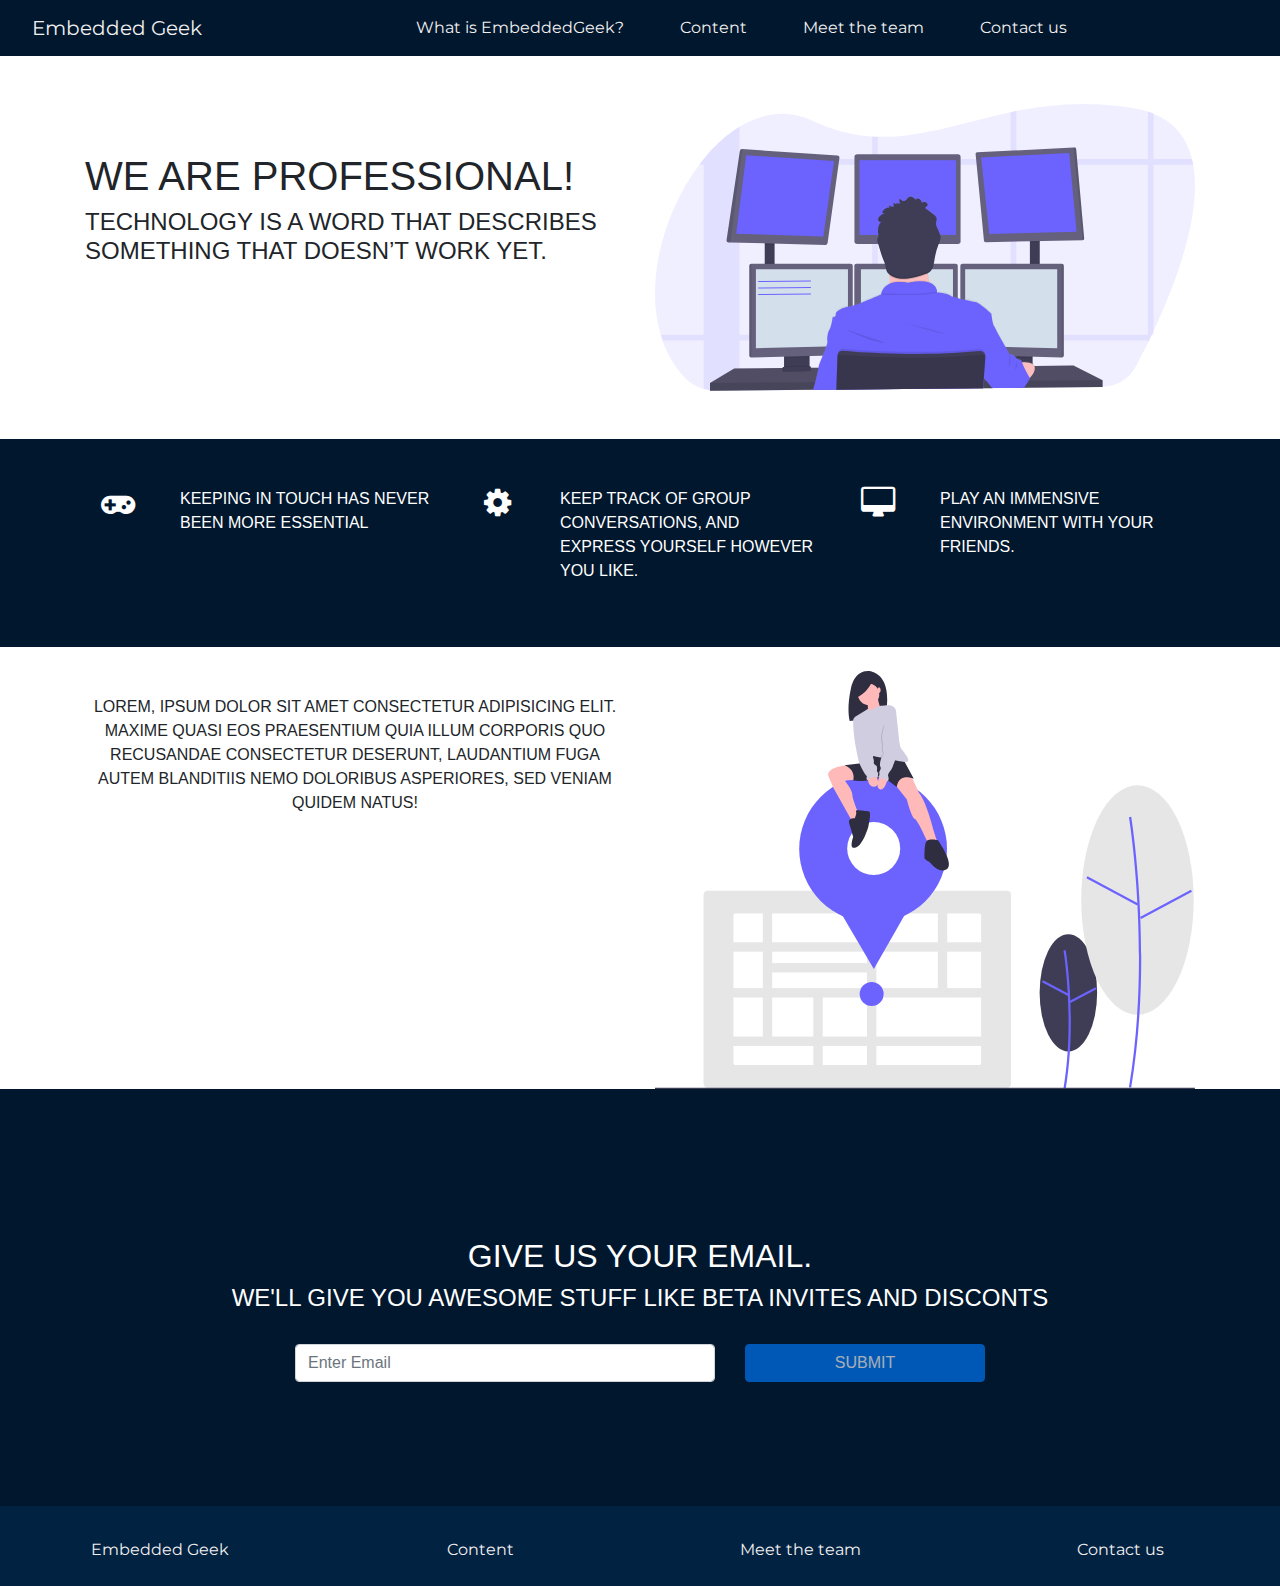
==== index.html @ c986fa8a "first commit" ====
<!DOCTYPE html>

<html lang="en">
    <head>
        <meta charset="UTF-8">
        <meta name="viewport" content="width=device-width, initial-scale=1.0">
        <meta http-equiv="X-UA-Compatible" content="ie=edge">
        <link rel="stylesheet" href="https://stackpath.bootstrapcdn.com/bootstrap/4.4.1/css/bootstrap.min.css" integrity="sha384-Vkoo8x4CGsO3+Hhxv8T/Q5PaXtkKtu6ug5TOeNV6gBiFeWPGFN9MuhOf23Q9Ifjh" crossorigin="anonymous">
        <link rel="stylesheet" href="//maxcdn.bootstrapcdn.com/font-awesome/4.7.0/css/font-awesome.min.css">
        <link href="css/styles.css" rel="stylesheet">
        <title>Embedded Geek</title>
    </head>
    <body>
        <!-- Navbar -->
        <header>
            <nav class="nav_links navbar navbar-expand-lg">
                <a class="navbar-brand pl-3" href="/index.html">Embedded Geek</a>
                <button class="navbar-toggler bg-footer navbar-dark" type="button" data-toggle="collapse" data-target="#ContentMenu">
                    <span class="navbar-toggler-icon"></span>
                </button>
                <div class="collapse navbar-collapse justify-content-center" id="ContentMenu">
                    <ul class="navbar-nav">
                        <li class="nav-item"><a class="nav-link" href="#">What is EmbeddedGeek?</a></li>
                        <li class="nav-item"><a class="nav-link" href="/pages/content.html">Content</a></li>
                        <li class="nav-item"><a class="nav-link" href="/pages/meet.html">Meet the team</a></li>
                        <li class="nav-item"><a class="nav-link" href="/pages/contact.html">Contact us</a></li>
                    </ul>
                </div>
            </nav>
        </header>
        <!-- 1st section -->
        <div class="container">
            <div class="row pb-lg-5 pt-5">
                <div class="col-md-6 col-sm-12 pt-5">
                    <h1 class="text-uppercase text-center text-md-left">We are professional!</h1>
                    <h4 class="text-uppercase text-center text-md-left">Technology is a word that describes something that doesn’t work yet.</h4>
                </div>
                <div class="col-md-6 col-sm-12 text-center">
                    <img src="/img/undraw_programming_2svr.svg" class="hero-img mt-5 mt-md-0">
                </div>
            </div>
        </div>
        <!-- columns -->
        <div class="option bg-essential pt-5 pb-5 mt-0 mb-0 text-white">
            <div class="container">
                <div class="row">
                    <div class="col-sm-12 col-md-1 text-center mb-3">
                        <i class="fa fa-gamepad fa-2x"></i>
                    </div>
                    <div class="col-sm-12 col-md-3 text-center text-uppercase text-md-left mb-md-0 mb-3">
                        <p>Keeping in touch has never been more essential</p>
                    </div>
                    <div class="col-sm-12 col-md-1 text-center mb-3">
                        <i class="fa fa-cog fa-2x"></i>
                    </div>
                    <div class="col-sm-12 col-md-3 text-center text-uppercase text-md-left mb-md-0 mb-3">
                        <p>keep track of group conversations, and express yourself however you like.</p>
                    </div>
                    <div class="col-sm-12 col-md-1 text-center mb-3">
                        <i class="fa fa-desktop fa-2x"></i>
                    </div>
                    <div class="col-sm-12 col-md-3 text-center text-uppercase text-md-left mb-md-0 mb-3">
                        <p>Play an immensive environment with your friends.</p>
                    </div>
                </div>
            </div>
        </div>
        <!-- 2nd section -->
        <div class="container">
            <div class="row justify-content-center">
                <div class="col-md-6 col-sm-12  text-uppercase text-center pt-4 pt-md-5">
                    <p>Lorem, ipsum dolor sit amet consectetur adipisicing elit. Maxime quasi eos praesentium quia illum corporis quo recusandae consectetur deserunt, laudantium fuga autem blanditiis nemo doloribus asperiores, sed veniam quidem natus! </p>
                </div>
            <div class="col-md-6 col-sm-12 pt-4">
                <img src="/img/undraw_my_current_location_om7g.svg" class="">
            </div>
            </div>
        </div>
        <!-- Footer -->
        <div id="contact" class="pt-5 bg-essential text-white container-fluid">
            <div class="fluid-container text-center">
                <div class="contact-us">
                    <h2 class="text-uppercase">Give us your email.</h2>
                    <h4 class="text-uppercase">we'll give you awesome stuff like beta invites and disconts</h4>
                    <form>
                        <div class="row pt-4">
                            <div class="col-sm-12 col-md-5 offset-md-2">
                                <input id="email" type="email" class="form-control mb-4" id="exemple-control" aria-describedby="emailHelp" placeholder="Enter Email">
                            </div>
                            <div class="col-sm-12 col-md-3">
                                <input id="submit" type="submit" class="btn btn-primary btn-block bg-primary text-uppercase" disabled>
                            </div>
                        </div>
                    </form>
                </div>
                <div class="row bg-footer pt-4 pb-3 ">
                    <div class="col-12 col-sm-3">
                        <a class="nav-link" href="/index.html">Embedded Geek</a>
                    </div>
                    <div class="col-12 col-sm-3">
                        <a class="nav-link" href="/index.html">Content</a>
                    </div>
                    <div class="col-12 col-sm-3">
                        <a class="nav-link" href="/pages/meet.html">Meet the team</a>
                    </div>
                    <div class="col-12 col-sm-3">
                        <a class="nav-link" href="/pages/contact.html">Contact us</a>
                    </div>
                </div>
            </div>
        </div>
        <!-- Js and Jq files --> 
        <script src="/js/script.js"></script>
        <script src="https://code.jquery.com/jquery-3.4.1.slim.min.js" integrity="sha384-J6qa4849blE2+poT4WnyKhv5vZF5SrPo0iEjwBvKU7imGFAV0wwj1yYfoRSJoZ+n" crossorigin="anonymous"></script>
        <script src="https://cdn.jsdelivr.net/npm/popper.js@1.16.0/dist/umd/popper.min.js" integrity="sha384-Q6E9RHvbIyZFJoft+2mJbHaEWldlvI9IOYy5n3zV9zzTtmI3UksdQRVvoxMfooAo" crossorigin="anonymous"></script>
        <script src="https://stackpath.bootstrapcdn.com/bootstrap/4.4.1/js/bootstrap.min.js" integrity="sha384-wfSDF2E50Y2D1uUdj0O3uMBJnjuUD4Ih7YwaYd1iqfktj0Uod8GCExl3Og8ifwB6" crossorigin="anonymous"></script>
    </body>
</html>
---- css/styles.css ----
@import url('https://fonts.googleapis.com/css2?family=Montserrat:wght@500&display=swap');
* 
{
    padding: 0;
    margin: 0;
    box-sizing: border-box;
}

header
{
    background-color:#00172e;
    
}

li, a, .contact
{
    color: #f2f0ef;
    font-family: "Montserrat", sans-serif;
    font-size: 500;
    text-decoration: none;
}

.logo
{
    
}
.nav_links
{
    
    list-style: none;
}

.nav_links li
{
    
    display: inline-block;
    margin: 0 20px;
    
}

.nav_links li a
{
    transition: all 0.3s ease 0;   
}

.nav_links li a:hover
{
    color: crimson;
}

.contact
{
    background-color: rgba(219, 7, 60, 1);
    padding: 6px 8px;
    border: none;
    border-radius: 25px;
    cursor: pointer;
    transition: all 0.3s ease 0; 
}

.contact:hover
{
    background-color: rgba(219, 7, 60, 0.8);
    
}

img {
    max-width:100%;
    height:auto;
}

.bg-essential
{
    background-color:#00172e;
}
.bg-footer
{
    background-color:#022242;
}
.contact-us
{
    padding: 100px 100px;
}
.container-fluid
{
    margin-left: auto;
    margin-right: auto;
}

.footer-item
{
    text-decoration: none;
    color: #f2f0ef;
}
.card {
    margin: 0 auto; 
    float: none; 
    margin-bottom: 10px; 
}

.c-home-hero
{
    background-color: #01924a;
    background-image: radial-gradient(hsla(0, 0%, 100%, .1), rgba(0, 0, 0, .1)), url(/img/ruler.ba134e6b.svg);
}

.c-home-hero_topic
{
    width: 150px;
}

.c-home-hero_strip
{
    background-image: url(/img/border.png);
    background-position: 50%;
    background-repeat: repeat-y;
}

.c-home-hero_strip-border
{
    width: auto;
    border: solid rgba(0, 253, 255, .4);
    border-width: 1px 0 0;
}

.link-card
{
    background-color: rgba(0, 253, 255, .4);
}
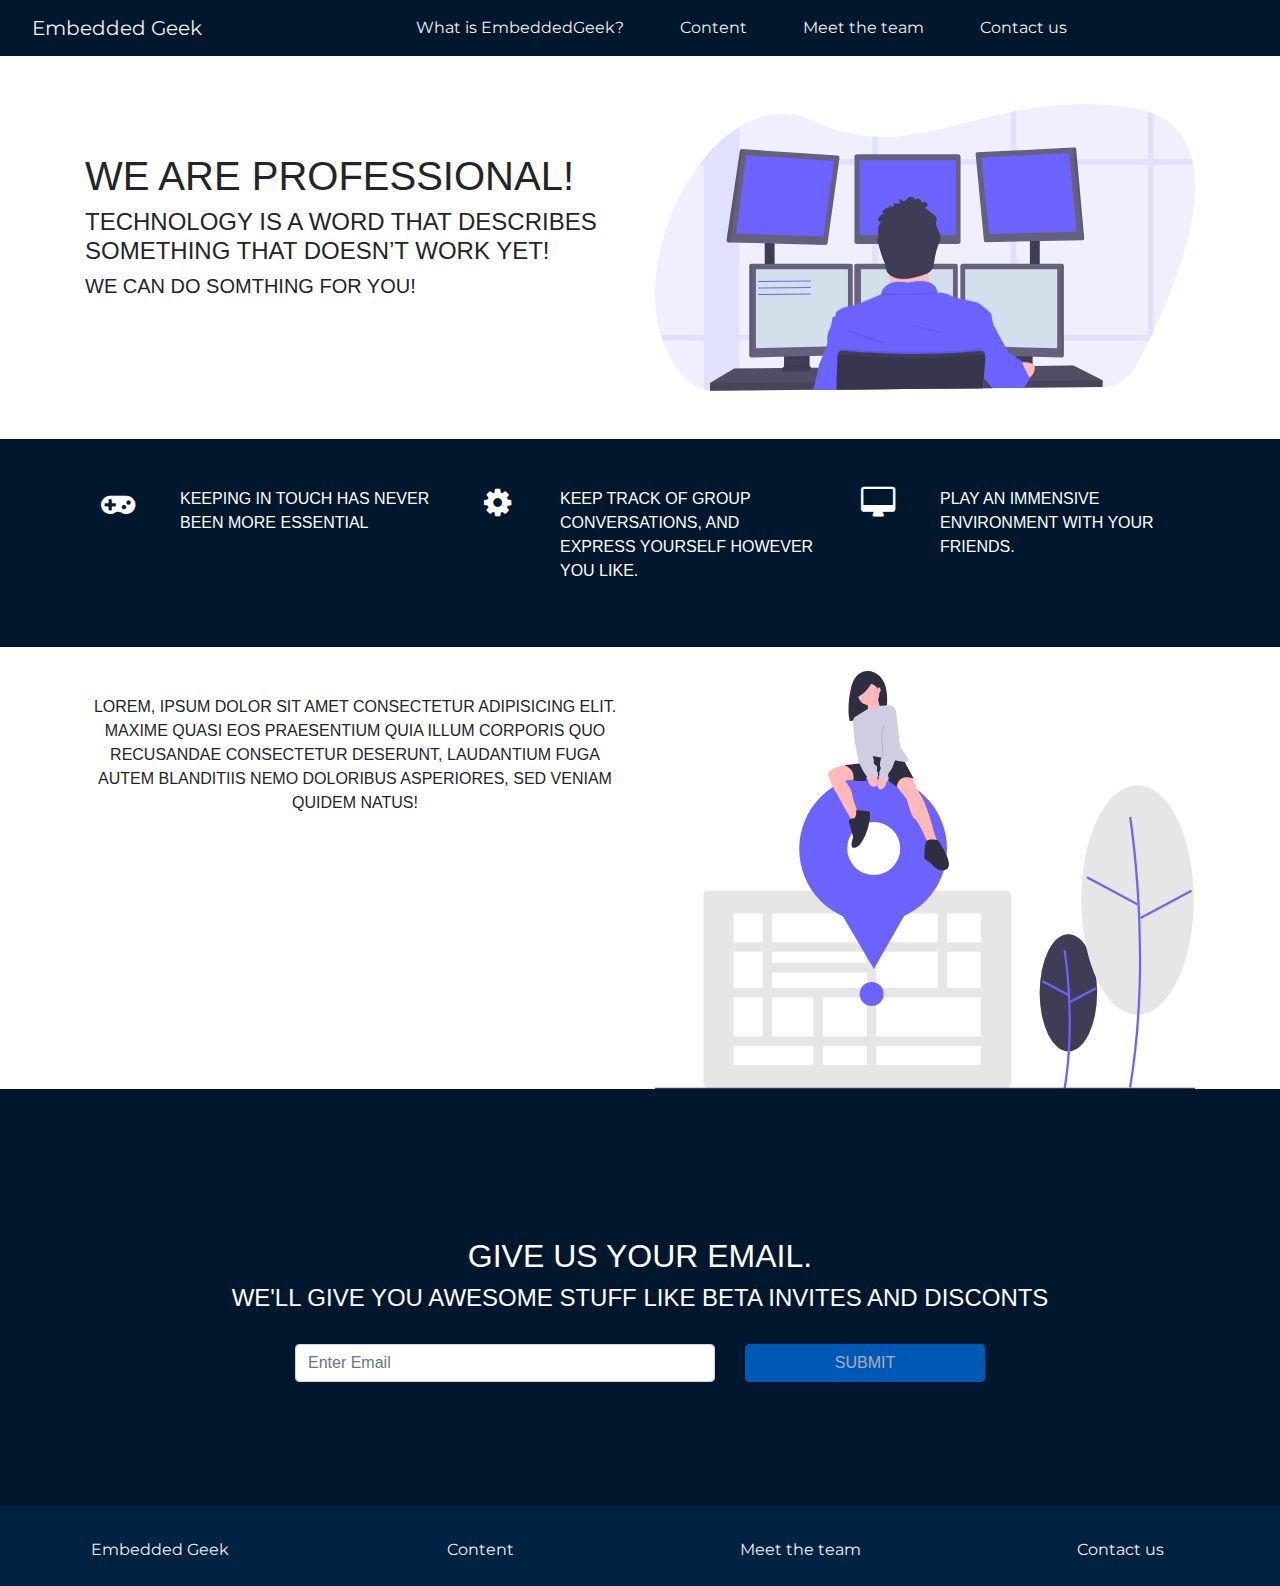
==== commit 53fd1134: "Add new title for section one" ====
--- a/index.html
+++ b/index.html
@@ -33,7 +33,8 @@
             <div class="row pb-lg-5 pt-5">
                 <div class="col-md-6 col-sm-12 pt-5">
                     <h1 class="text-uppercase text-center text-md-left">We are professional!</h1>
-                    <h4 class="text-uppercase text-center text-md-left">Technology is a word that describes something that doesn’t work yet.</h4>
+                    <h4 class="text-uppercase text-center text-md-left">Technology is a word that describes something that doesn’t work yet!</h4>
+                    <h5 class="text-uppercase">We can do somthing for you!</h6>
                 </div>
                 <div class="col-md-6 col-sm-12 text-center">
                     <img src="/img/undraw_programming_2svr.svg" class="hero-img mt-5 mt-md-0">
--- a/css/styles.css
+++ b/css/styles.css
@@ -100,7 +100,7 @@
 
 .c-home-hero
 {
-    background-color: #01924a;
+    background-color: #03488c;
     background-image: radial-gradient(hsla(0, 0%, 100%, .1), rgba(0, 0, 0, .1)), url(/img/ruler.ba134e6b.svg);
 }
 
